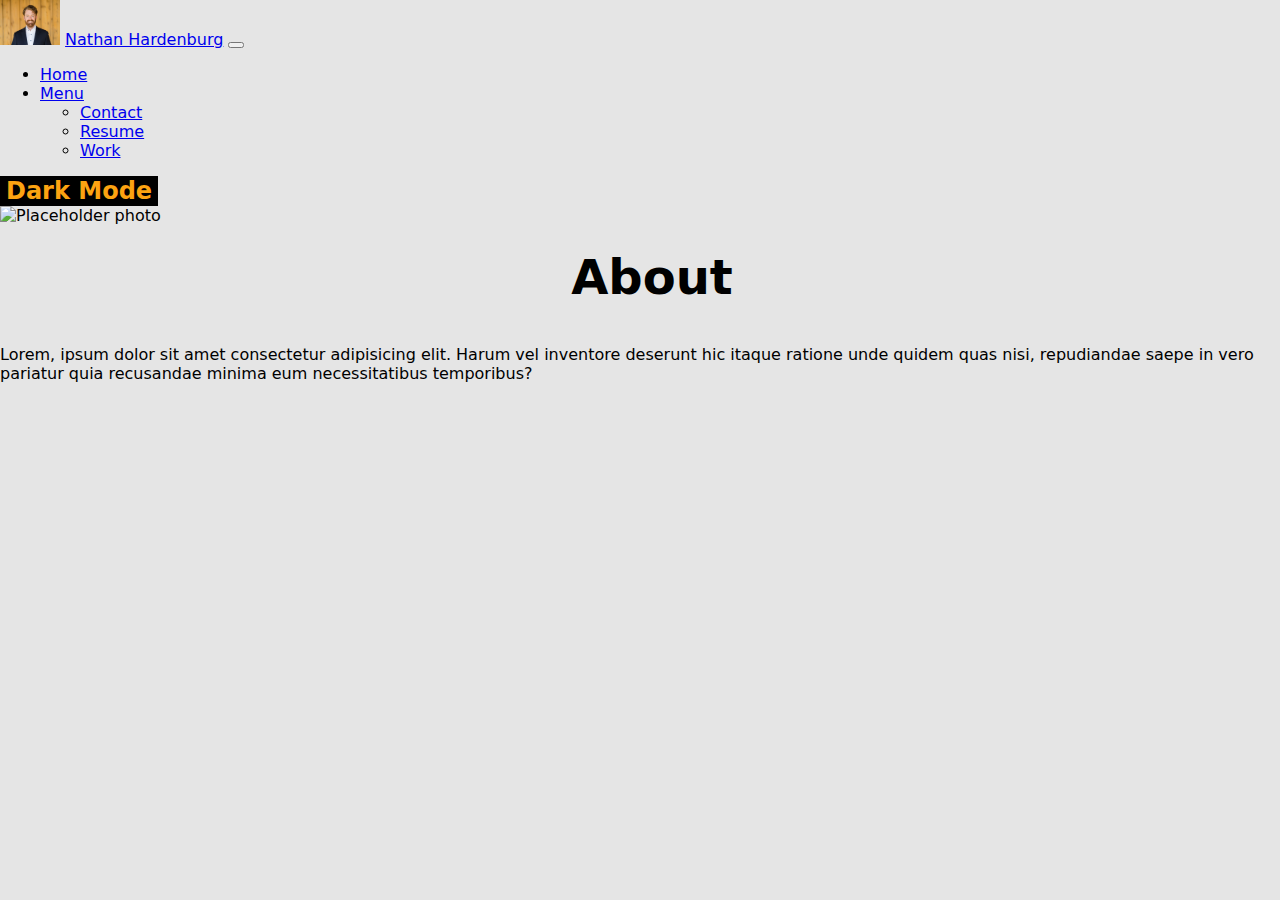
==== about.html @ cb516537 "lowered resolution of resume to stop flashing" ====
<!DOCTYPE html>
<html lang="en">
<head>
  <meta charset="UTF-8">
  <meta http-equiv="X-UA-Compatible" content="IE=edge">
  <meta name="viewport" content="width=device-width, initial-scale=1.0">
  <link href="https://cdn.jsdelivr.net/npm/bootstrap@5.1.3/dist/css/bootstrap.min.css" rel="stylesheet" integrity="sha384-1BmE4kWBq78iYhFldvKuhfTAU6auU8tT94WrHftjDbrCEXSU1oBoqyl2QvZ6jIW3" crossorigin="anonymous">
  <link rel="stylesheet" href="/css/style.css">
  <script defer src="https://cdn.jsdelivr.net/npm/bootstrap@5.1.3/dist/js/bootstrap.bundle.min.js" integrity="sha384-ka7Sk0Gln4gmtz2MlQnikT1wXgYsOg+OMhuP+IlRH9sENBO0LRn5q+8nbTov4+1p" crossorigin="anonymous"></script>
  <script defer src="/js/app.js" type="module"></script>
  <title>Nathan Hardenburg - Contact</title>
</head>
<body>
  <nav class="navbar navbar-expand-lg navbar-light bg-light">
    <div class="container-fluid">
      <img src="/assets/Headshot Small.png" alt="Profile" width="60" height="45">
      <a class="navbar-brand" href="/index.html">Nathan Hardenburg</a>
      <button class="navbar-toggler" type="button" data-bs-toggle="collapse" data-bs-target="#navbarSupportedContent" aria-controls="navbarSupportedContent" aria-expanded="false" aria-label="Toggle navigation">
        <span class="navbar-toggler-icon"></span>
      </button>
      <div class="collapse navbar-collapse" id="navbarSupportedContent">
        <ul class="navbar-nav me-auto mb-2 mb-lg-0">
          <li class="nav-item">
            <a class="nav-link active" aria-current="page" href="/index.html">Home</a>
          </li>
          <li class="nav-item dropdown">
            <a class="nav-link dropdown-toggle" href="#" id="navbarDropdown" role="button" data-bs-toggle="dropdown" aria-expanded="false">
              Menu
            </a>
            <ul class="dropdown-menu" aria-labelledby="navbarDropdown">
              <li><a href=contact.html>Contact</a></li>
              <li><a href=resume.html>Resume</a></li>
              <li><a href=work.html>Work</a></li>
            </ul>
          </li>
        </ul>
      </div>
      <button id="light-dark-button" class="btn"></button>
    </div>
  </nav>
  <img src="https://picsum.photos/600/300" alt="Placeholder photo">
  <h1>About</h1>
  <p>Lorem, ipsum dolor sit amet consectetur adipisicing elit. Harum vel inventore deserunt hic itaque ratione unde quidem quas nisi, repudiandae saepe in vero pariatur quia recusandae minima eum necessitatibus temporibus?</p>
</body>
</html>
---- css/style.css ----
@media only screen and (min-width: 768px) {
  .card{
    width: 325px;
    margin: 30px 15px 0;
  }
}

nav {
  --body-bg: #e5e5e5;
  --btn-text-color: #fca311;
}

body {
  --body-bg: #e5e5e5;
  --btn-text-color: #fca311;
  --inverted-btn-text-color: #fca311;
  --light-dark-btn-bg: #000000;
  --light-dark-btn-content: "Dark Mode";
  background-color: var(--body-bg);
  display: flex;
  font-family: system-ui, -apple-system, BlinkMacSystemFont, "Segoe UI", Roboto,
    Oxygen-Sans, Ubuntu, Cantarell, "Helvetica Neue", sans-serif;
  flex-direction: column;
  margin: 0;
}

body.dark {
  --body-bg: #22232b;
  --btn-text-color: #eaeaea;
  --inverted-btn-text-color: #e5e5e5;
  --light-dark-btn-bg: #fca311;
  --light-dark-btn-content: "Light Mode";
  background-color: var(--body-bg);
}

h1 {
  background-color: var(--header-bg);
  font-family: var(--serif);
  font-size: 48px;
  font-weight: 700;
  margin: 12px 0;
  padding: 12px;
  text-align: center;
  width: 100%;
}

.btn {
  border: none;
  color: var(--btn-text-color);
  font-family: var(--cursive);
  font-size: 24px;
  font-weight: 600;
}

#light-dark-button {
  background-color: var(--light-dark-btn-bg);
  background-image: var(--light-dark-btn-bg);
}

#light-dark-button::after {
  border: none;
  color: var(--inverted-btn-text-color);
  content: var(--light-dark-btn-content);
}
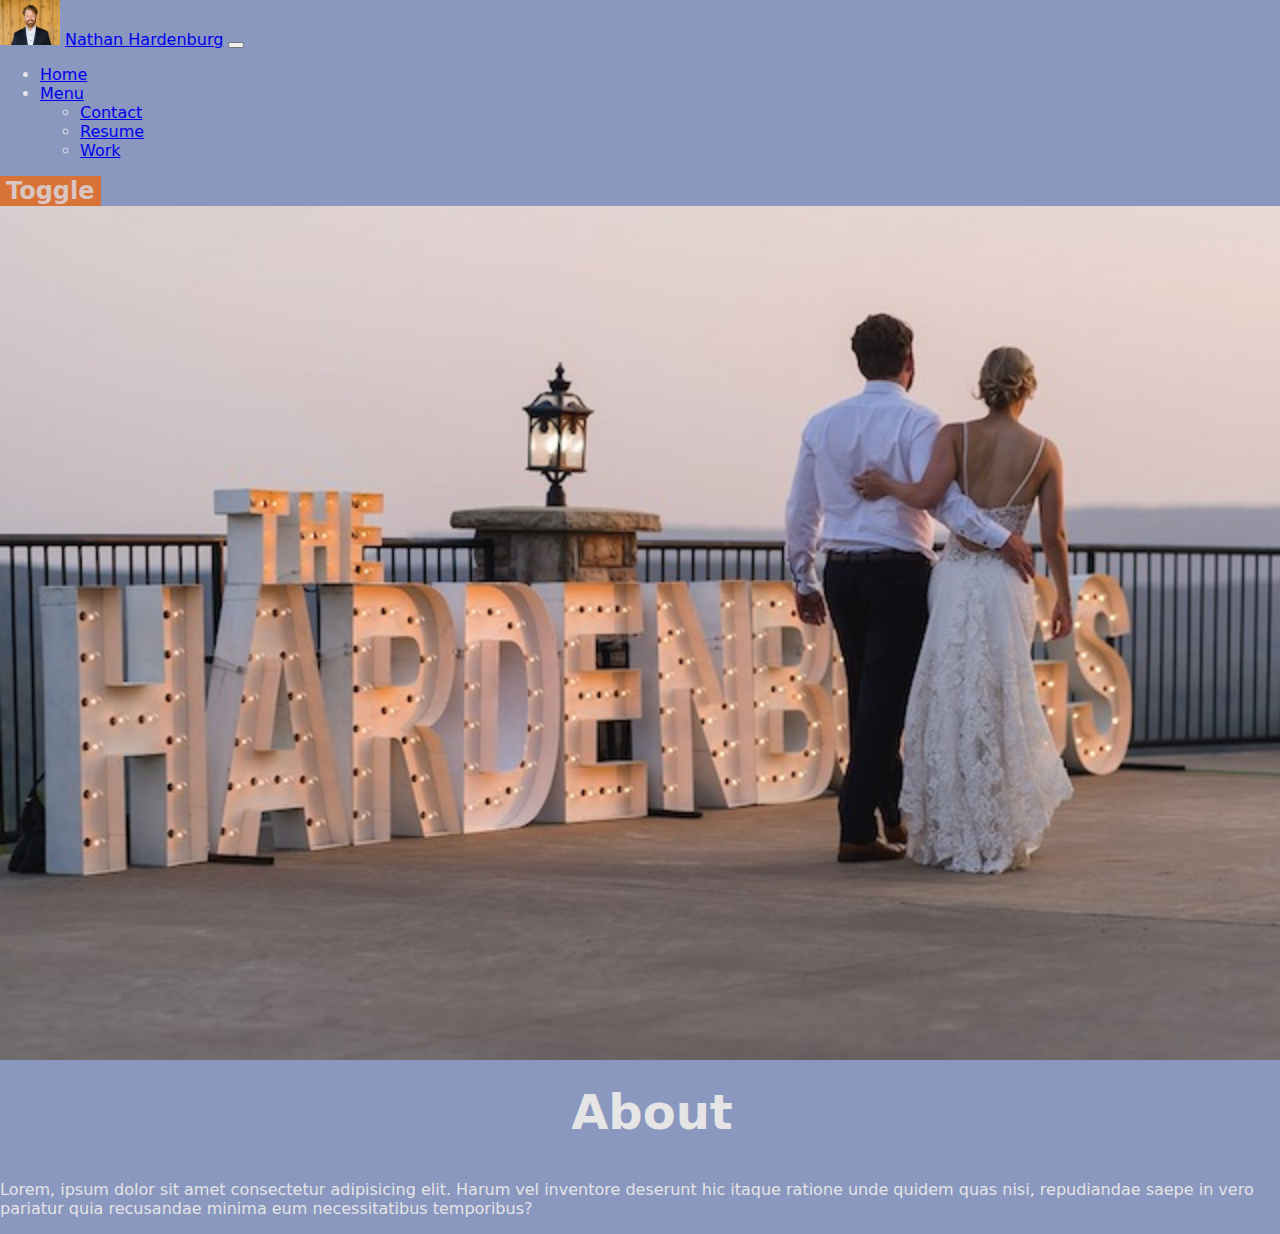
==== commit ea84fb7e: "changed placedholder photo, updated colors" ====
--- a/about.html
+++ b/about.html
@@ -38,7 +38,7 @@
       <button id="light-dark-button" class="btn"></button>
     </div>
   </nav>
-  <img src="https://picsum.photos/600/300" alt="Placeholder photo">
+  <img src="/assets/home.jpeg" alt="Placeholder photo">
   <h1>About</h1>
   <p>Lorem, ipsum dolor sit amet consectetur adipisicing elit. Harum vel inventore deserunt hic itaque ratione unde quidem quas nisi, repudiandae saepe in vero pariatur quia recusandae minima eum necessitatibus temporibus?</p>
 </body>
--- a/css/style.css
+++ b/css/style.css
@@ -5,17 +5,18 @@
   }
 }
 
-nav {
+.navbar navbar-expand-lg navbar-light bg-light{
   --body-bg: #e5e5e5;
   --btn-text-color: #fca311;
 }
 
 body {
-  --body-bg: #e5e5e5;
-  --btn-text-color: #fca311;
-  --inverted-btn-text-color: #fca311;
-  --light-dark-btn-bg: #000000;
-  --light-dark-btn-content: "Dark Mode";
+  --body-bg: #8A97BF;
+  --btn-text-color: #F2A88D;
+  --inverted-btn-text-color: #D9C5C1;
+  --light-dark-btn-bg: #D97236;
+  --light-dark-btn-content: "Toggle";
+  color: #e5e5e5;
   background-color: var(--body-bg);
   display: flex;
   font-family: system-ui, -apple-system, BlinkMacSystemFont, "Segoe UI", Roboto,
@@ -25,11 +26,12 @@
 }
 
 body.dark {
-  --body-bg: #22232b;
-  --btn-text-color: #eaeaea;
-  --inverted-btn-text-color: #e5e5e5;
-  --light-dark-btn-bg: #fca311;
-  --light-dark-btn-content: "Light Mode";
+  --body-bg: #D97236;
+  --btn-text-color: #D9C5C1;
+  --inverted-btn-text-color: #736868;
+  --light-dark-btn-bg: #8A97BF;
+  color: #eaeaea;
+  --light-dark-btn-content: "Toggle";
   background-color: var(--body-bg);
 }
 
@@ -61,4 +63,15 @@
   border: none;
   color: var(--inverted-btn-text-color);
   content: var(--light-dark-btn-content);
+}
+
+#card-container {
+  color: ##
+
+.links {
+  
+}
+
+.container-fluid {
+
 }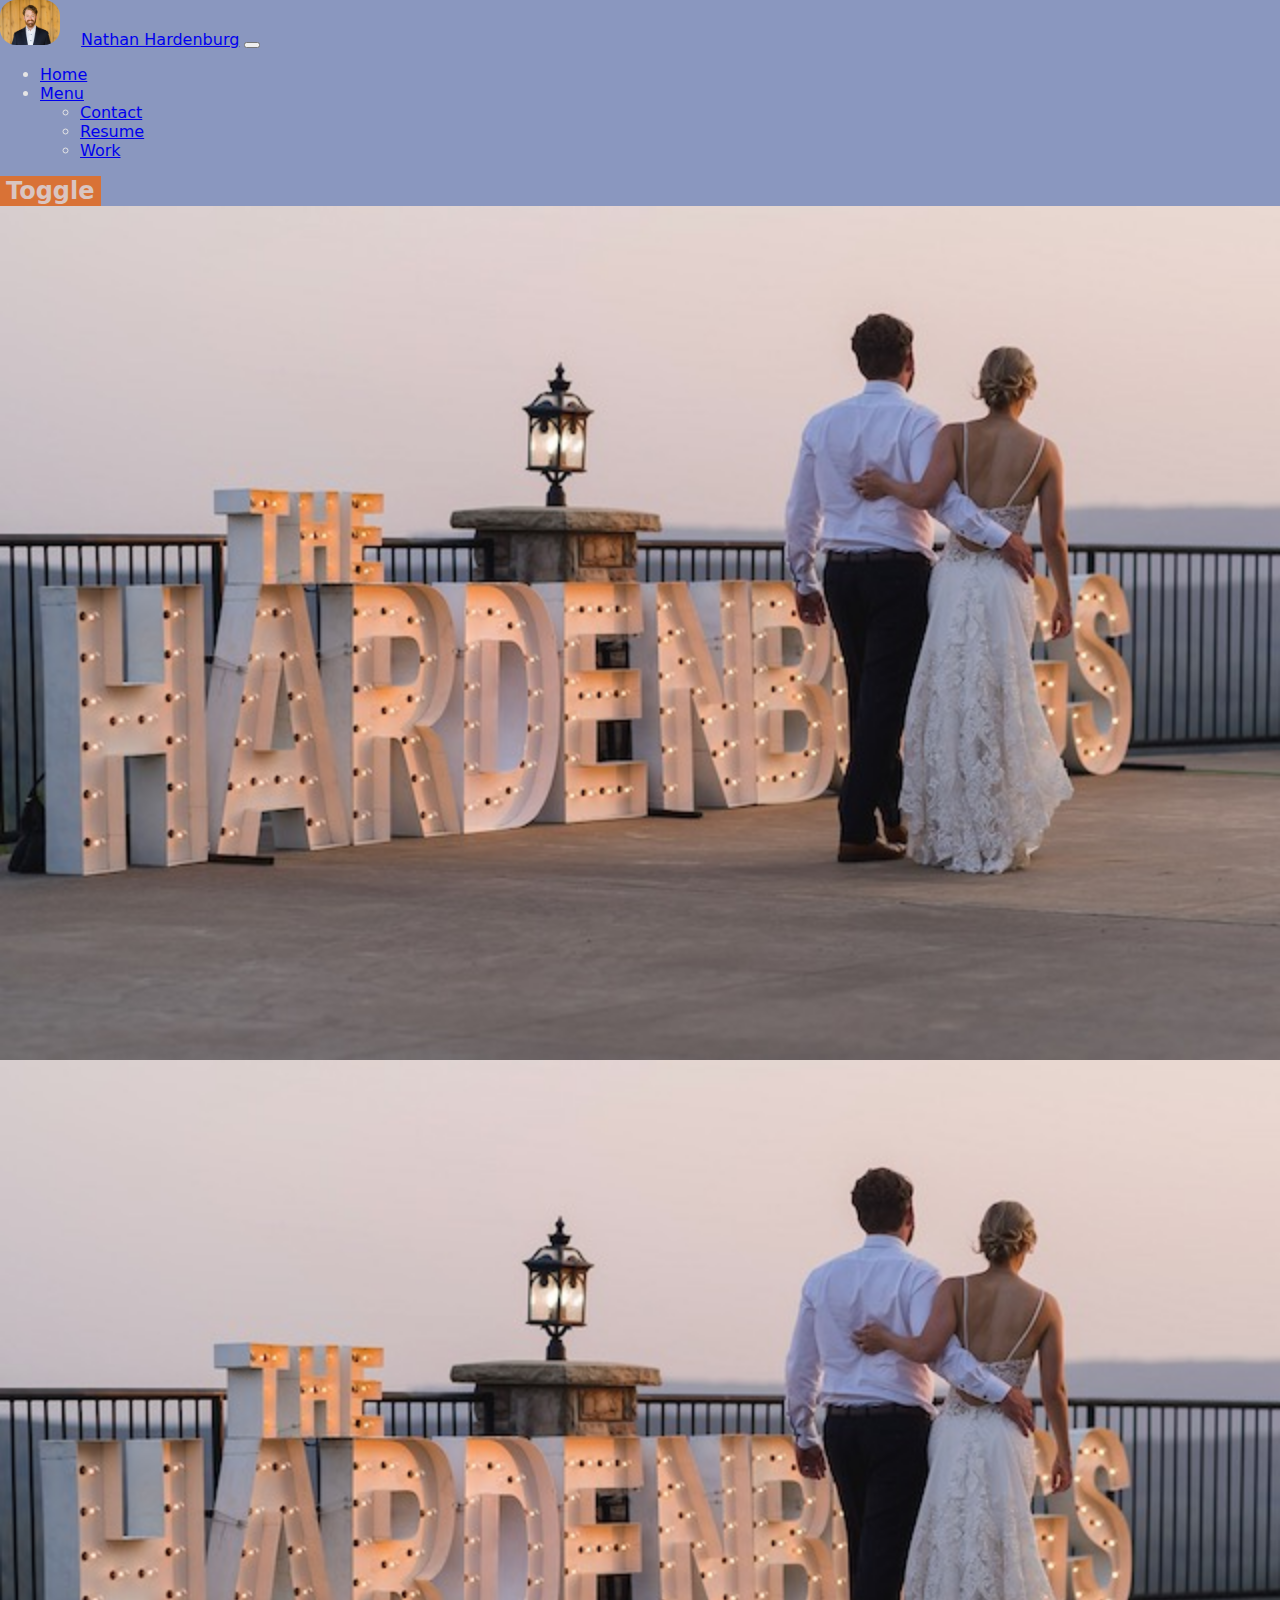
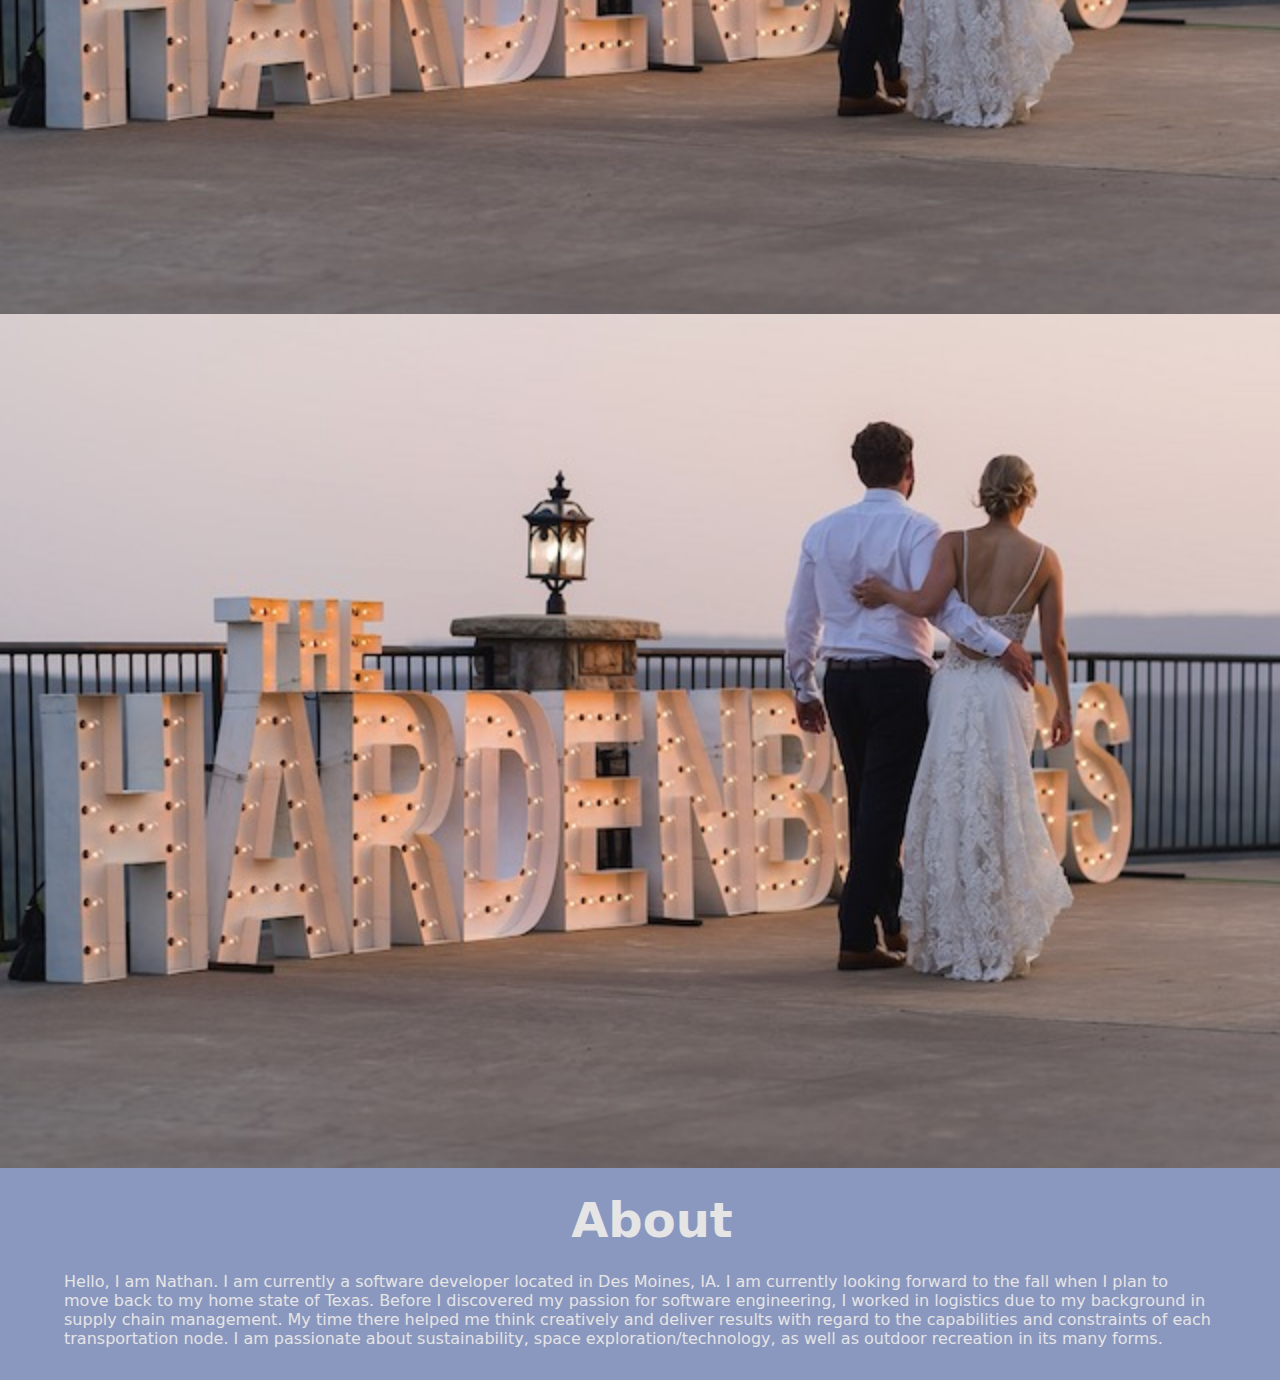
==== commit 6485395b: "change contact icons & pic in navbar" ====
--- a/about.html
+++ b/about.html
@@ -9,6 +9,13 @@
   <script defer src="https://cdn.jsdelivr.net/npm/bootstrap@5.1.3/dist/js/bootstrap.bundle.min.js" integrity="sha384-ka7Sk0Gln4gmtz2MlQnikT1wXgYsOg+OMhuP+IlRH9sENBO0LRn5q+8nbTov4+1p" crossorigin="anonymous"></script>
   <script defer src="/js/app.js" type="module"></script>
   <title>Nathan Hardenburg - Contact</title>
+  <link 
+  id="favicon" 
+  rel="icon"
+  href="../assets/ninja2.png"
+  type="image/ico" 
+  sizes="32x32"
+  >
 </head>
 <body>
   <nav class="navbar navbar-expand-lg navbar-light bg-light">
@@ -39,7 +46,9 @@
     </div>
   </nav>
   <img src="/assets/home.jpeg" alt="Placeholder photo">
+  <img src="/assets/home.jpeg" alt="Placeholder photo">
+  <img src="/assets/home.jpeg" alt="Placeholder photo">
   <h1>About</h1>
-  <p>Lorem, ipsum dolor sit amet consectetur adipisicing elit. Harum vel inventore deserunt hic itaque ratione unde quidem quas nisi, repudiandae saepe in vero pariatur quia recusandae minima eum necessitatibus temporibus?</p>
+  <p>Hello, I am Nathan. I am currently a software developer located in Des Moines, IA. I am currently looking forward to the fall when I plan to move back to my home state of Texas. Before I discovered my passion for software engineering, I worked in logistics due to my background in supply chain management. My time there helped me think creatively and deliver results with regard to the capabilities and constraints of each transportation node. I am passionate about sustainability, space exploration/technology, as well as outdoor recreation in its many forms.</p>
 </body>
 </html>--- a/css/style.css
+++ b/css/style.css
@@ -66,12 +66,19 @@
 }
 
 #card-container {
-  color: ##
-
-.links {
-  
+  color: #736868;
 }
 
-.container-fluid {
+p {
+  margin: 0 64px 32px;
+}
 
+.links-div img {
+  height: 64px;
+  border-radius: 50%;
+}
+
+.navbar img {
+  border-radius: 16px;
+  margin-right: 16px;
 }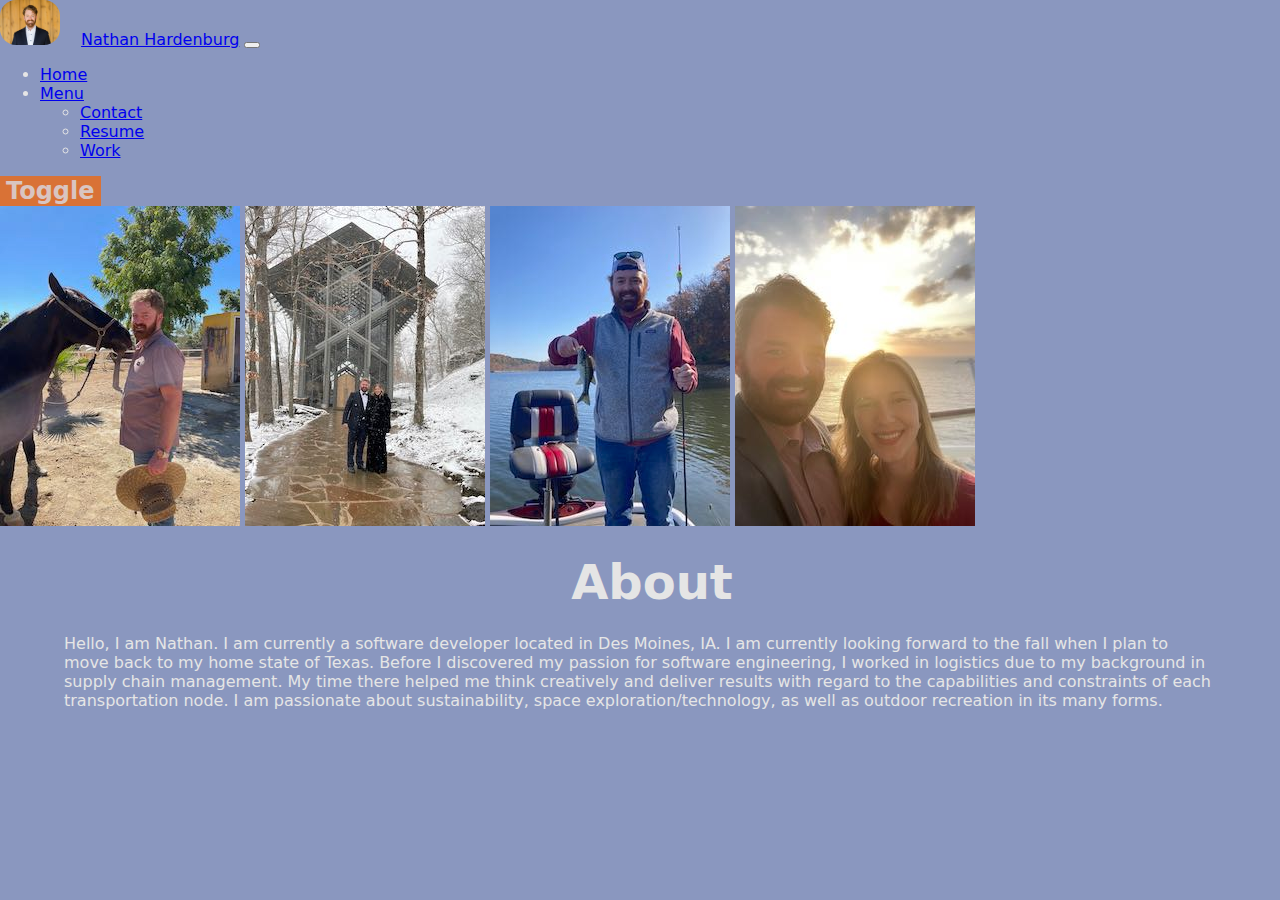
==== commit 61bf931e: "added photos in about page" ====
--- a/about.html
+++ b/about.html
@@ -45,10 +45,16 @@
       <button id="light-dark-button" class="btn"></button>
     </div>
   </nav>
-  <img src="/assets/home.jpeg" alt="Placeholder photo">
-  <img src="/assets/home.jpeg" alt="Placeholder photo">
-  <img src="/assets/home.jpeg" alt="Placeholder photo">
-  <h1>About</h1>
-  <p>Hello, I am Nathan. I am currently a software developer located in Des Moines, IA. I am currently looking forward to the fall when I plan to move back to my home state of Texas. Before I discovered my passion for software engineering, I worked in logistics due to my background in supply chain management. My time there helped me think creatively and deliver results with regard to the capabilities and constraints of each transportation node. I am passionate about sustainability, space exploration/technology, as well as outdoor recreation in its many forms.</p>
+
+  <div id="about">
+    <img id="about-photos" src="/assets/horse.jpeg" alt="Placeholder photo">
+    <img id="about-photos" src="/assets/thorncrown.jpeg" alt="Placeholder photo">
+    <img id="about-photos" src="/assets/fish.jpeg" alt="Placeholder photo">
+    <img id="about-photos" src="/assets/Cruise.jpeg" alt="Placeholder photo">
+
+
+    <h1>About</h1>
+    <p>Hello, I am Nathan. I am currently a software developer located in Des Moines, IA. I am currently looking forward to the fall when I plan to move back to my home state of Texas. Before I discovered my passion for software engineering, I worked in logistics due to my background in supply chain management. My time there helped me think creatively and deliver results with regard to the capabilities and constraints of each transportation node. I am passionate about sustainability, space exploration/technology, as well as outdoor recreation in its many forms.</p>
+  </div>
 </body>
 </html>--- a/css/style.css
+++ b/css/style.css
@@ -81,4 +81,5 @@
 .navbar img {
   border-radius: 16px;
   margin-right: 16px;
-}+}
+
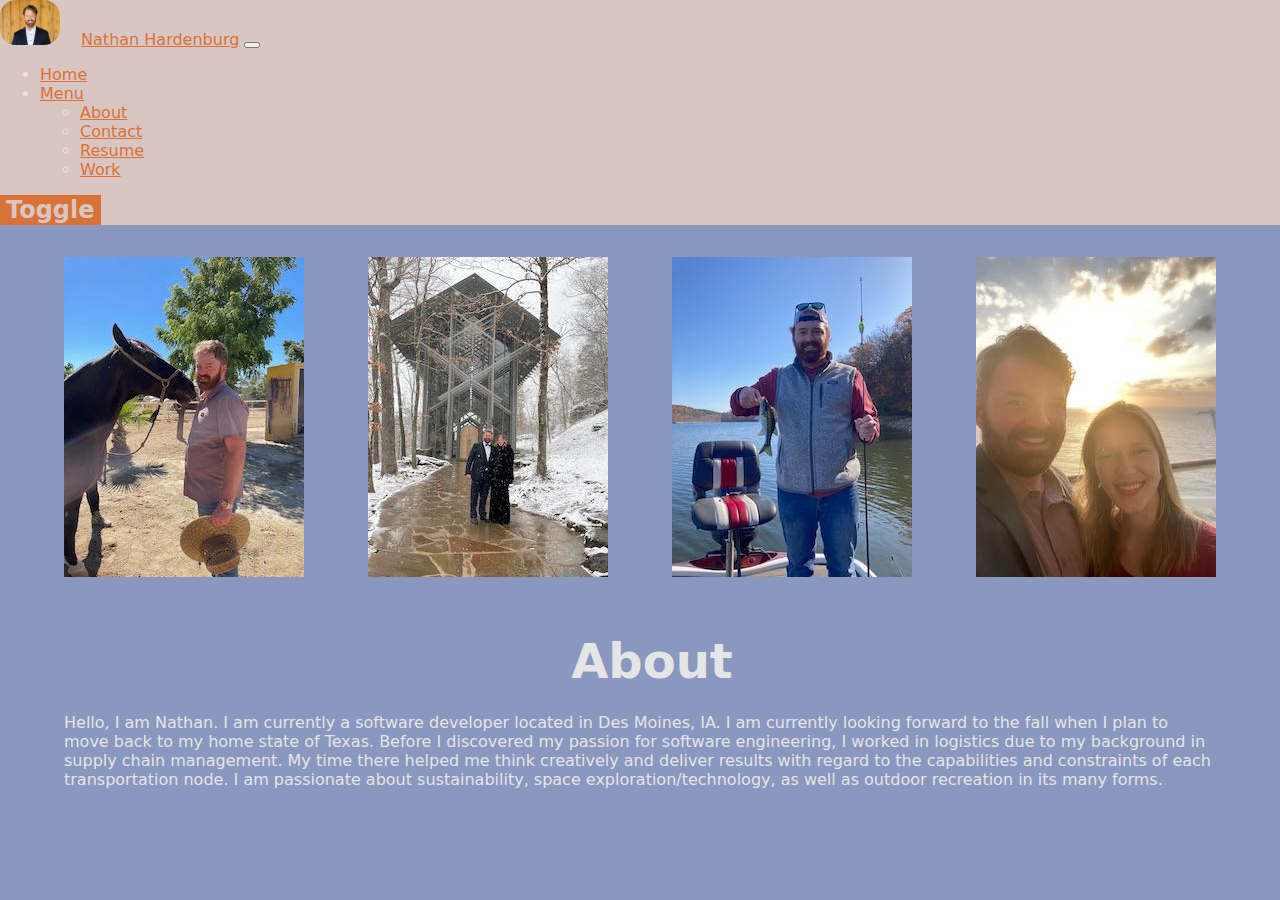
==== commit 0c0d36c3: "adds styling to navbar on every html file for uniformity" ====
--- a/about.html
+++ b/about.html
@@ -18,26 +18,27 @@
   >
 </head>
 <body>
-  <nav class="navbar navbar-expand-lg navbar-light bg-light">
+  <nav class="navbar navbar-expand-lg" style="background-color: #D9C5C1;">
     <div class="container-fluid">
       <img src="/assets/Headshot Small.png" alt="Profile" width="60" height="45">
-      <a class="navbar-brand" href="/index.html">Nathan Hardenburg</a>
+      <a class="navbar-brand" href="#">Nathan Hardenburg</a>
       <button class="navbar-toggler" type="button" data-bs-toggle="collapse" data-bs-target="#navbarSupportedContent" aria-controls="navbarSupportedContent" aria-expanded="false" aria-label="Toggle navigation">
         <span class="navbar-toggler-icon"></span>
       </button>
       <div class="collapse navbar-collapse" id="navbarSupportedContent">
         <ul class="navbar-nav me-auto mb-2 mb-lg-0">
           <li class="nav-item">
-            <a class="nav-link active" aria-current="page" href="/index.html">Home</a>
+            <a class="nav-link active" aria-current="page" href="#" style="color: #D97236;">Home</a>
           </li>
-          <li class="nav-item dropdown">
-            <a class="nav-link dropdown-toggle" href="#" id="navbarDropdown" role="button" data-bs-toggle="dropdown" aria-expanded="false">
+          <li class="nav-item dropdown" >
+            <a class="nav-link dropdown-toggle" href="#" id="navbarDropdown" role="button" data-bs-toggle="dropdown" aria-expanded="false" style="color: #D97236;">
               Menu
             </a>
-            <ul class="dropdown-menu" aria-labelledby="navbarDropdown">
-              <li><a href=contact.html>Contact</a></li>
-              <li><a href=resume.html>Resume</a></li>
-              <li><a href=work.html>Work</a></li>
+            <ul class="dropdown-menu" style="background-color: #D9C5C1;" aria-labelledby="navbarDropdown">
+              <li><a href=/about.html style="color: #D97236;">About</a></li>
+              <li><a href=/contact.html style="color: #D97236;">Contact</a></li>
+              <li><a href=/resume.html style="color: #D97236;">Resume</a></li>
+              <li><a href=/work.html style="color: #D97236;">Work</a></li>
             </ul>
           </li>
         </ul>
@@ -46,13 +47,14 @@
     </div>
   </nav>
 
+  <div id="about-photos">
+    <img src="/assets/horse.jpeg" alt="Placeholder photo">
+    <img src="/assets/thorncrown.jpeg" alt="Placeholder photo">
+    <img src="/assets/fish.jpeg" alt="Placeholder photo">
+    <img src="/assets/Cruise.jpeg" alt="Placeholder photo">
+  </div>
+
   <div id="about">
-    <img id="about-photos" src="/assets/horse.jpeg" alt="Placeholder photo">
-    <img id="about-photos" src="/assets/thorncrown.jpeg" alt="Placeholder photo">
-    <img id="about-photos" src="/assets/fish.jpeg" alt="Placeholder photo">
-    <img id="about-photos" src="/assets/Cruise.jpeg" alt="Placeholder photo">
-
-
     <h1>About</h1>
     <p>Hello, I am Nathan. I am currently a software developer located in Des Moines, IA. I am currently looking forward to the fall when I plan to move back to my home state of Texas. Before I discovered my passion for software engineering, I worked in logistics due to my background in supply chain management. My time there helped me think creatively and deliver results with regard to the capabilities and constraints of each transportation node. I am passionate about sustainability, space exploration/technology, as well as outdoor recreation in its many forms.</p>
   </div>
--- a/css/style.css
+++ b/css/style.css
@@ -3,11 +3,6 @@
     width: 325px;
     margin: 30px 15px 0;
   }
-}
-
-.navbar navbar-expand-lg navbar-light bg-light{
-  --body-bg: #e5e5e5;
-  --btn-text-color: #fca311;
 }
 
 body {
@@ -83,3 +78,19 @@
   margin-right: 16px;
 }
 
+#index-photo {
+  display: flex;
+  justify-content: center;
+  margin: 128px;
+}
+
+.navbar-brand {
+  color: #D97236;
+}
+
+#about-photos {
+  display: flex;
+  justify-content: space-around;
+  margin: 32px;
+  border-radius: 32px;
+}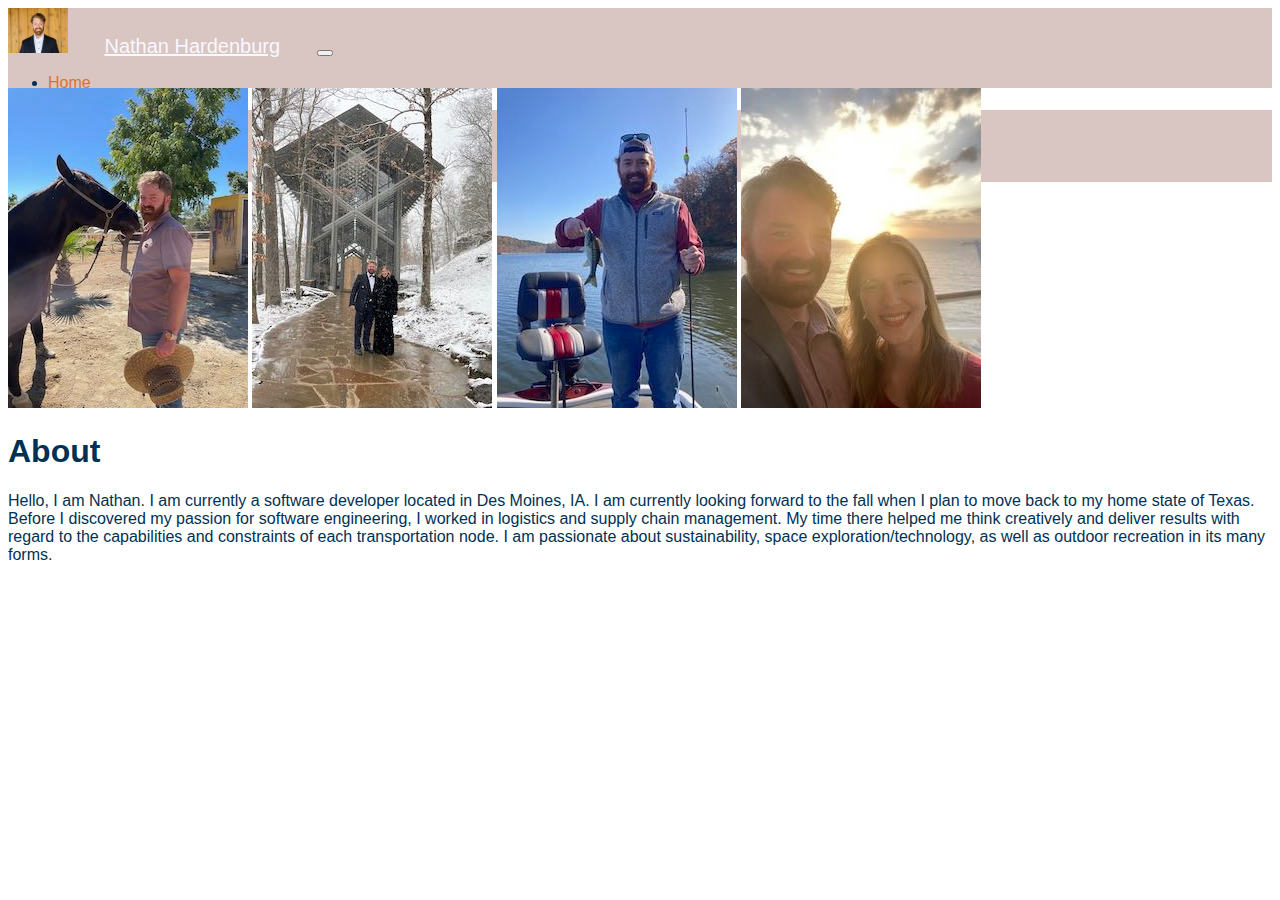
==== commit 786fc8ff: "adds some styling & about to delete pages from first iteration" ====
--- a/about.html
+++ b/about.html
@@ -56,7 +56,7 @@
 
   <div id="about">
     <h1>About</h1>
-    <p>Hello, I am Nathan. I am currently a software developer located in Des Moines, IA. I am currently looking forward to the fall when I plan to move back to my home state of Texas. Before I discovered my passion for software engineering, I worked in logistics due to my background in supply chain management. My time there helped me think creatively and deliver results with regard to the capabilities and constraints of each transportation node. I am passionate about sustainability, space exploration/technology, as well as outdoor recreation in its many forms.</p>
+    <p>Hello, I am Nathan. I am currently a software developer located in Des Moines, IA. I am currently looking forward to the fall when I plan to move back to my home state of Texas. Before I discovered my passion for software engineering, I worked in logistics and supply chain management. My time there helped me think creatively and deliver results with regard to the capabilities and constraints of each transportation node. I am passionate about sustainability, space exploration/technology, as well as outdoor recreation in its many forms.</p>
   </div>
 </body>
 </html>--- a/css/style.css
+++ b/css/style.css
@@ -1,96 +1,151 @@
+
+html {
+  box-sizing: border-box;
+}
+
+*, 
+*::before,
+*::after {
+  box-sizing: inherit;
+}
+
+body {
+  color: #003153;
+  font-family: 'Montserrat', sans-serif;
+}
+
+.home {
+  margin: 0;
+  min-height: 100vh;
+}
+
+.navbar{
+  height: 5rem;
+}
+
+.navbar-brand {
+  color: #f8f8ff;
+  font-weight: 500;
+  font-size: 1.25rem;
+  margin-right: 2rem;
+  margin-left: 2rem;
+}
+
+.scrolling-active {
+  background-color: #bcd4e6;
+  transition: 1000ms;
+  height: 3.5rem
+}
+
+
+.scrolling-active .navbar-brand{
+  color: #003366;
+  font-weight: 500;
+  font-size: 1.25rem;
+}
+
+.background-img {
+  background-size: cover;
+  background-position: center;
+  background-attachment: fixed;
+}
+
+.home-overlay {
+  left: 50%;
+  position: absolute;
+  top: 50%;
+  transform: translate(-50%);
+  text-align: center;
+  background-color: rgba(5, 58, 96, 0.688);
+  width: 50vw;
+  padding-bottom: 30px;
+  border-radius: 10px;
+}
+
+.name {
+  margin: 20px auto 0 auto;
+  font-size: 4rem;
+  color: white;
+}
+
+.description {
+  margin-top: 0;
+  font-size: 1.5em;
+  color: white
+}
+
+.about {
+  min-height: 100vh;
+  padding-top: 200px;
+}
+
+#profile {
+  border-radius: 50%;
+  justify-content: center;
+}
+
+.about-me {
+  align-items: center;
+  justify-content: flex-start;
+}
+
+.about-me-title {
+  font-size: 50px;
+}
+
+.bio {
+  font-size: 1.25rem;
+  padding-top: 50px;
+  color: #536872;
+}
+
+.work {
+  min-height: 100vh;
+  padding-top: 50px;
+  padding-left: 70px;
+  padding-right: 70px;
+  background-color: rgba(220, 220, 220, 0.3);
+}
+
+.work-title {
+  text-align: left;
+}
+
+.work-heading {
+  font-size: 50px;
+  padding-top: 50px;
+}
+
+.work-content {
+  margin-top: 70px;
+}
+
+.card {
+  height: 350px;
+}
+
+#card-container {
+  color: #736868;
+  justify-content: space-evenly;
+  align-items: center;
+  gap: 20px;
+}
+
+.skills {
+  min-height: 100vh;
+  padding-top: 50px;
+  padding-left: 70px;
+  padding-right: 70px;
+}
+
+.skills-heading {
+  font-size: 50px;
+  padding-top: 50px;
+}
+
 @media only screen and (min-width: 768px) {
   .card{
     width: 325px;
     margin: 30px 15px 0;
   }
-}
-
-body {
-  --body-bg: #8A97BF;
-  --btn-text-color: #F2A88D;
-  --inverted-btn-text-color: #D9C5C1;
-  --light-dark-btn-bg: #D97236;
-  --light-dark-btn-content: "Toggle";
-  color: #e5e5e5;
-  background-color: var(--body-bg);
-  display: flex;
-  font-family: system-ui, -apple-system, BlinkMacSystemFont, "Segoe UI", Roboto,
-    Oxygen-Sans, Ubuntu, Cantarell, "Helvetica Neue", sans-serif;
-  flex-direction: column;
-  margin: 0;
-}
-
-body.dark {
-  --body-bg: #D97236;
-  --btn-text-color: #D9C5C1;
-  --inverted-btn-text-color: #736868;
-  --light-dark-btn-bg: #8A97BF;
-  color: #eaeaea;
-  --light-dark-btn-content: "Toggle";
-  background-color: var(--body-bg);
-}
-
-h1 {
-  background-color: var(--header-bg);
-  font-family: var(--serif);
-  font-size: 48px;
-  font-weight: 700;
-  margin: 12px 0;
-  padding: 12px;
-  text-align: center;
-  width: 100%;
-}
-
-.btn {
-  border: none;
-  color: var(--btn-text-color);
-  font-family: var(--cursive);
-  font-size: 24px;
-  font-weight: 600;
-}
-
-#light-dark-button {
-  background-color: var(--light-dark-btn-bg);
-  background-image: var(--light-dark-btn-bg);
-}
-
-#light-dark-button::after {
-  border: none;
-  color: var(--inverted-btn-text-color);
-  content: var(--light-dark-btn-content);
-}
-
-#card-container {
-  color: #736868;
-}
-
-p {
-  margin: 0 64px 32px;
-}
-
-.links-div img {
-  height: 64px;
-  border-radius: 50%;
-}
-
-.navbar img {
-  border-radius: 16px;
-  margin-right: 16px;
-}
-
-#index-photo {
-  display: flex;
-  justify-content: center;
-  margin: 128px;
-}
-
-.navbar-brand {
-  color: #D97236;
-}
-
-#about-photos {
-  display: flex;
-  justify-content: space-around;
-  margin: 32px;
-  border-radius: 32px;
 }